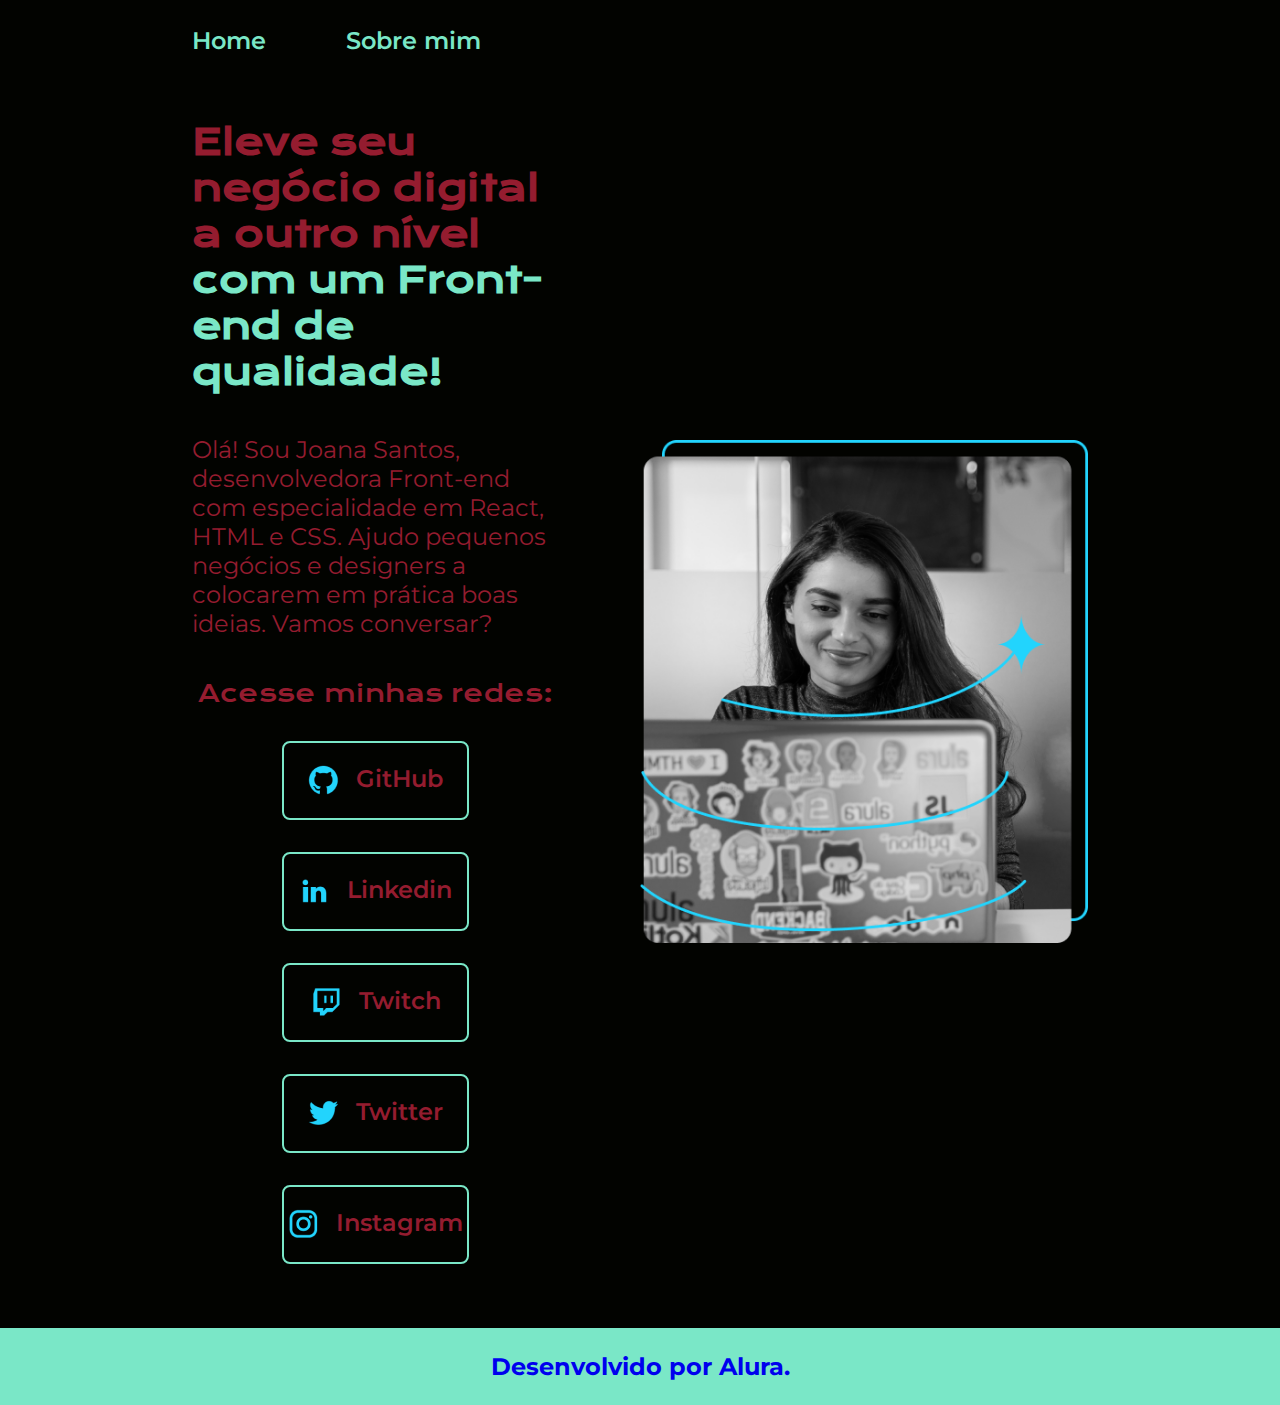
==== index.html @ 71cc7679 "Add files via upload" ====
<!DOCTYPE html>
<html lang="pt-br">
    
<head>
    <meta charset="UTF-8"> 
    <meta http-equiv="X-UA-Compatible" content="IE=edge">
    <meta name="viewport" content="width=device-width, initial-scale=1.0">
    <title>Portifolio</title>
    <link rel="stylesheet" href="./styles/style.css">
</head>

<body>
    <header class="cabecalho">
        <nav class="cabecalho__menu">  
            <a class="cabecalho__menu__link" href="index.html">Home</a>
            <a class="cabecalho__menu__link" href="about.html">Sobre mim</a>
        </nav>
    </header>

    <main class="apresentacao">        
        <section class="apresentacao__conteudo">            
            <h1 class="apresentacao__conteudo__titulo">Eleve seu negócio digital a outro nível<strong class="titulo-destaque"> com um Front-end de qualidade!</strong></h1>
            <p class="apresentacao__conteudo__texto">Olá! Sou <span class="definindo__nome">Joana Santos</span>, desenvolvedora Front-end com especialidade em React, HTML e CSS. Ajudo pequenos negócios e designers a colocarem em prática boas ideias. Vamos conversar?</p>           
            <div class="apresentacao__links">                
                <h2 class="apresentacao__links__subtitulo">Acesse minhas redes:</h2>                
                <a class="apresentacao__links__navegacao" href="https://github.com/AhronsVianna">
                    <img src="./assets/github.png" alt="Logo do GitHub">
                    GitHub
                </a>                
                <a class="apresentacao__links__navegacao" href="https://linkedin.com/in/lucas-vianna-9367a1b2/">
                <img src="./assets/linkedin.png" alt="Logo do Linkedin">
                    Linkedin
                </a>                
                <a class="apresentacao__links__navegacao" href="https://instagram.com/butterlucas">
                    <img src="./assets/twitch.png" alt="Logo da Twitch"></im>
                    Twitch
                </a>                
                <a class="apresentacao__links__navegacao" href="https://twitter.com/LucasAhrons">
                    <img src="./assets/twitter.png" alt="Logo do Twitter">
                    Twitter
                </a>                
                <a class="apresentacao__links__navegacao" href="https://instagram.com/butterlucas">
                    <img src="./assets/instagram.png" alt="Logo do Instagram">
                    Instagram
                </a>
            </div>
        </section>
        <img class="apresentacao__imagem" src="./assets/Imagem.png" alt="Foto da Joana Santos programando" class="imagem__geral">
    </main>
    <footer class="rodape">
        <a class="rodape__link" href="https://cursos.alura.com.br/user/lahvianna">Desenvolvido por Alura.</a>
    </footer>  
</body>
</html>
---- styles/style.css ----
@import url('https://fonts.googleapis.com/css2?family=Krona+One&family=Montserrat:wght@400;600&display=swap');

:root {
    --cor-primaria:#020300;
    --cor-secundaria:#941C2F;
    --cor-terciaria:#7AE7C7;
    --cor-hover:#364652;

    --fonte-principal: 'Krona One', sans-serif;
    --fonte-secundaria: 'Montserrat', sans-serif;
}

* {
    margin: 0;
    padding: 0;
}

body {
    box-sizing: border-box;
    background-color: var(--cor-primaria);
    color: var(--cor-secundaria);
}

.cabecalho {
    padding: 2% 0 0 15%;
}

.cabecalho__menu {
    display: flex;
    gap: 80px;
}

.cabecalho__menu__link {
    font-family: var(--fonte-secundaria);
    font-size: 1.5rem;
    font-weight: 600;
    color: var(--cor-terciaria);
    text-decoration: none;   
}

.apresentacao {
    padding: 5% 15%;
    display: flex;
    align-items: center;
    justify-content: space-between;
    gap: 82px;
}

.apresentacao__conteudo {
    width: 50%;
    display: flex;
    flex-direction: column;
    gap: 40px;
}

.apresentacao__conteudo__titulo {
    font-size: 2.25rem;
    font-family: var(--fonte-principal);
}

.titulo-destaque {
    color: var(--cor-terciaria);
}

.apresentacao__conteudo__texto {
    font-size: 1.5rem;
    font-family: var(--fonte-secundaria);
}

.apresentacao__links {
    display: flex;
    flex-direction: column;
    justify-content: space-between;
    align-items: center;
    gap: 32px;
}

.apresentacao__links__subtitulo {
    font-family: var(--fonte-principal);
    font-weight: 400;
    font-size: 1.5rem;
}

.apresentacao__links__navegacao {
    display: flex;
    justify-content: center;
    gap: 16px;
    border: 2px solid var(--cor-terciaria);
    width: 50%;
    text-align: center;
    border-radius: 8px;
    font-size: 1.5rem;
    font-weight: 600;
    padding: 21.5px 0;
    text-decoration: none;
    color: var(--cor-secundaria);
    font-family: var(--fonte-secundaria);
}

.apresentacao__links__navegacao:hover {
    background-color: var(--cor-hover);
    color: var(--cor-terciaria);
    padding: 3%;
    font-size: 2rem;
}

.definindo__nome:hover {
    color: var(--cor-terciaria);
    font-weight: bolder;
    background-color: var(--cor-hover);
    border: 2px solid var(--cor-terciaria);
    padding: 2px;
}

.apresentacao__imagem {
    width: 50%;
}

.rodape {
    padding: 24px;
    color: var(--cor-secundaria);
    background-color: var(--cor-terciaria);
    text-align: center;
    font-family: var(--fonte-secundaria);
    font-size: 1.5rem;
    font-weight: bolder;        
}

.rodape__link {
    text-decoration: none;
}

.rodape__link:hover {
    color: var(--cor-secundaria);
}

@media (max-width:1200px) {
    .cabecalho{
        padding: 10%;
    }

    .cabecalho__menu {
        justify-content: center;
    }

    .apresentacao {
        flex-direction: column-reverse;
        padding: 5%;
    }

    .apresentacao__conteudo {
        width: auto;
    }
}
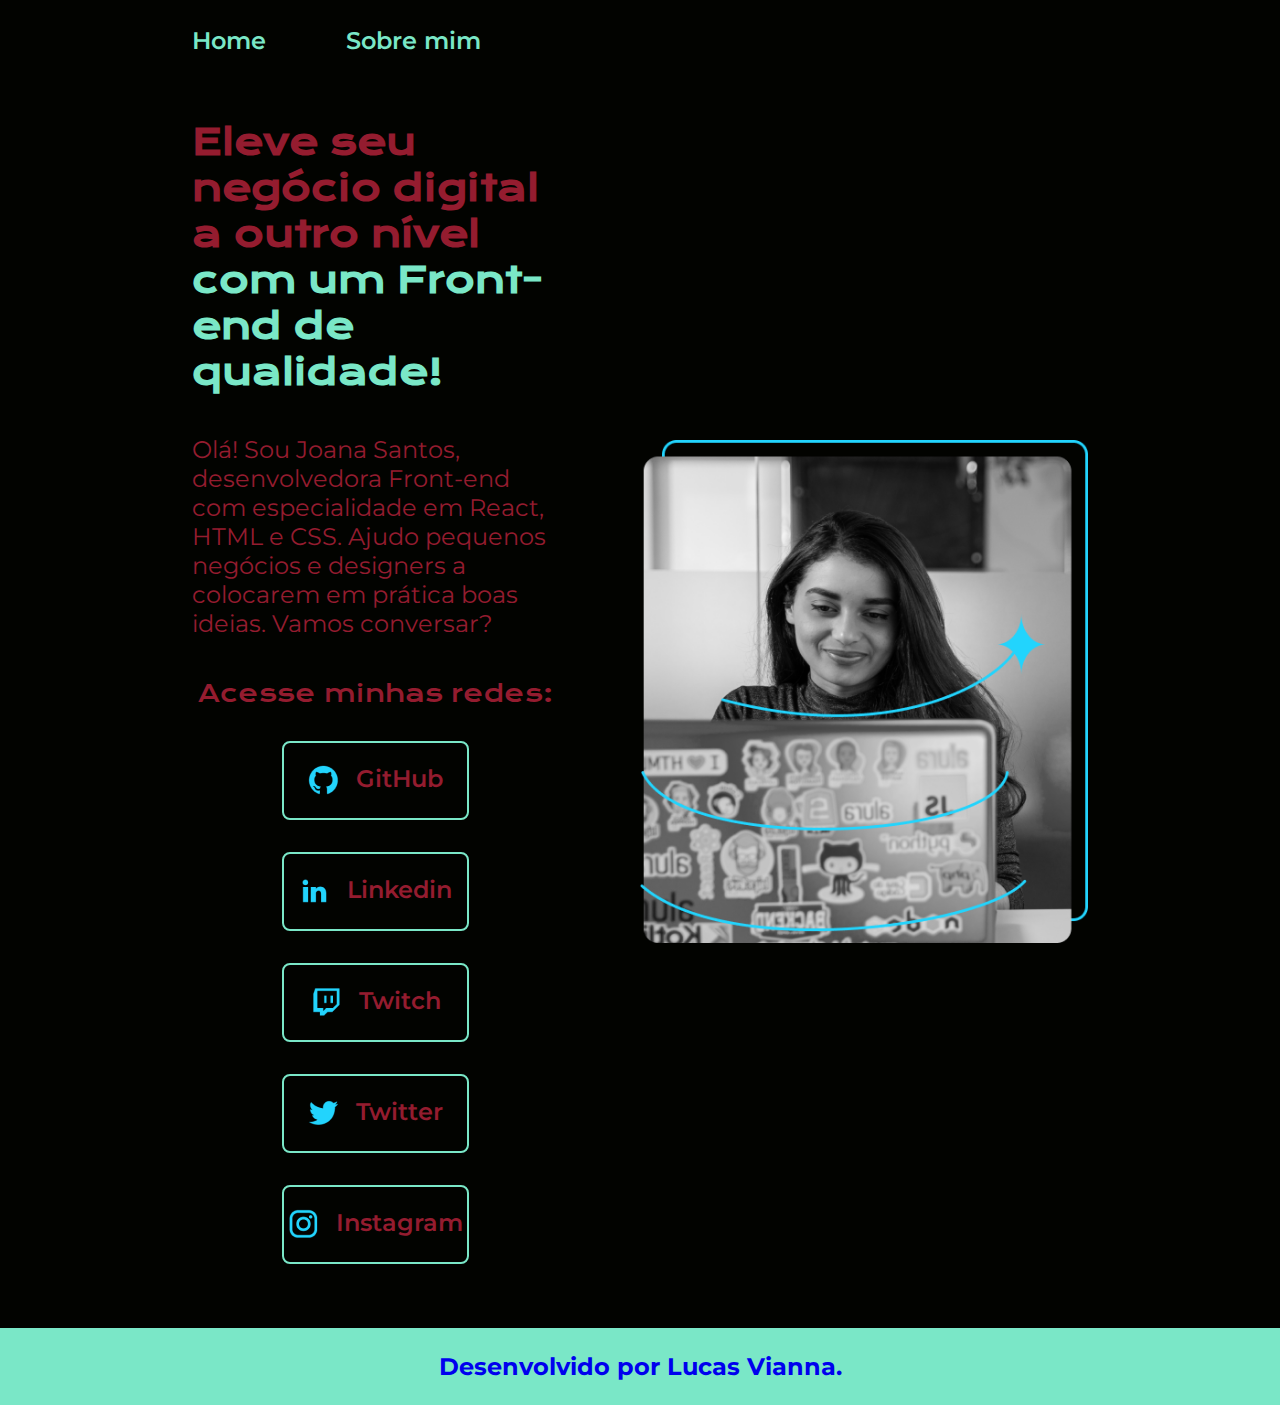
==== commit f504ea43: "Update index.html" ====
--- a/index.html
+++ b/index.html
@@ -48,7 +48,7 @@
         <img class="apresentacao__imagem" src="./assets/Imagem.png" alt="Foto da Joana Santos programando" class="imagem__geral">
     </main>
     <footer class="rodape">
-        <a class="rodape__link" href="https://cursos.alura.com.br/user/lahvianna">Desenvolvido por Alura.</a>
+        <a class="rodape__link" href="https://cursos.alura.com.br/user/lahvianna">Desenvolvido por Lucas Vianna.</a>
     </footer>  
 </body>
-</html>+</html>
